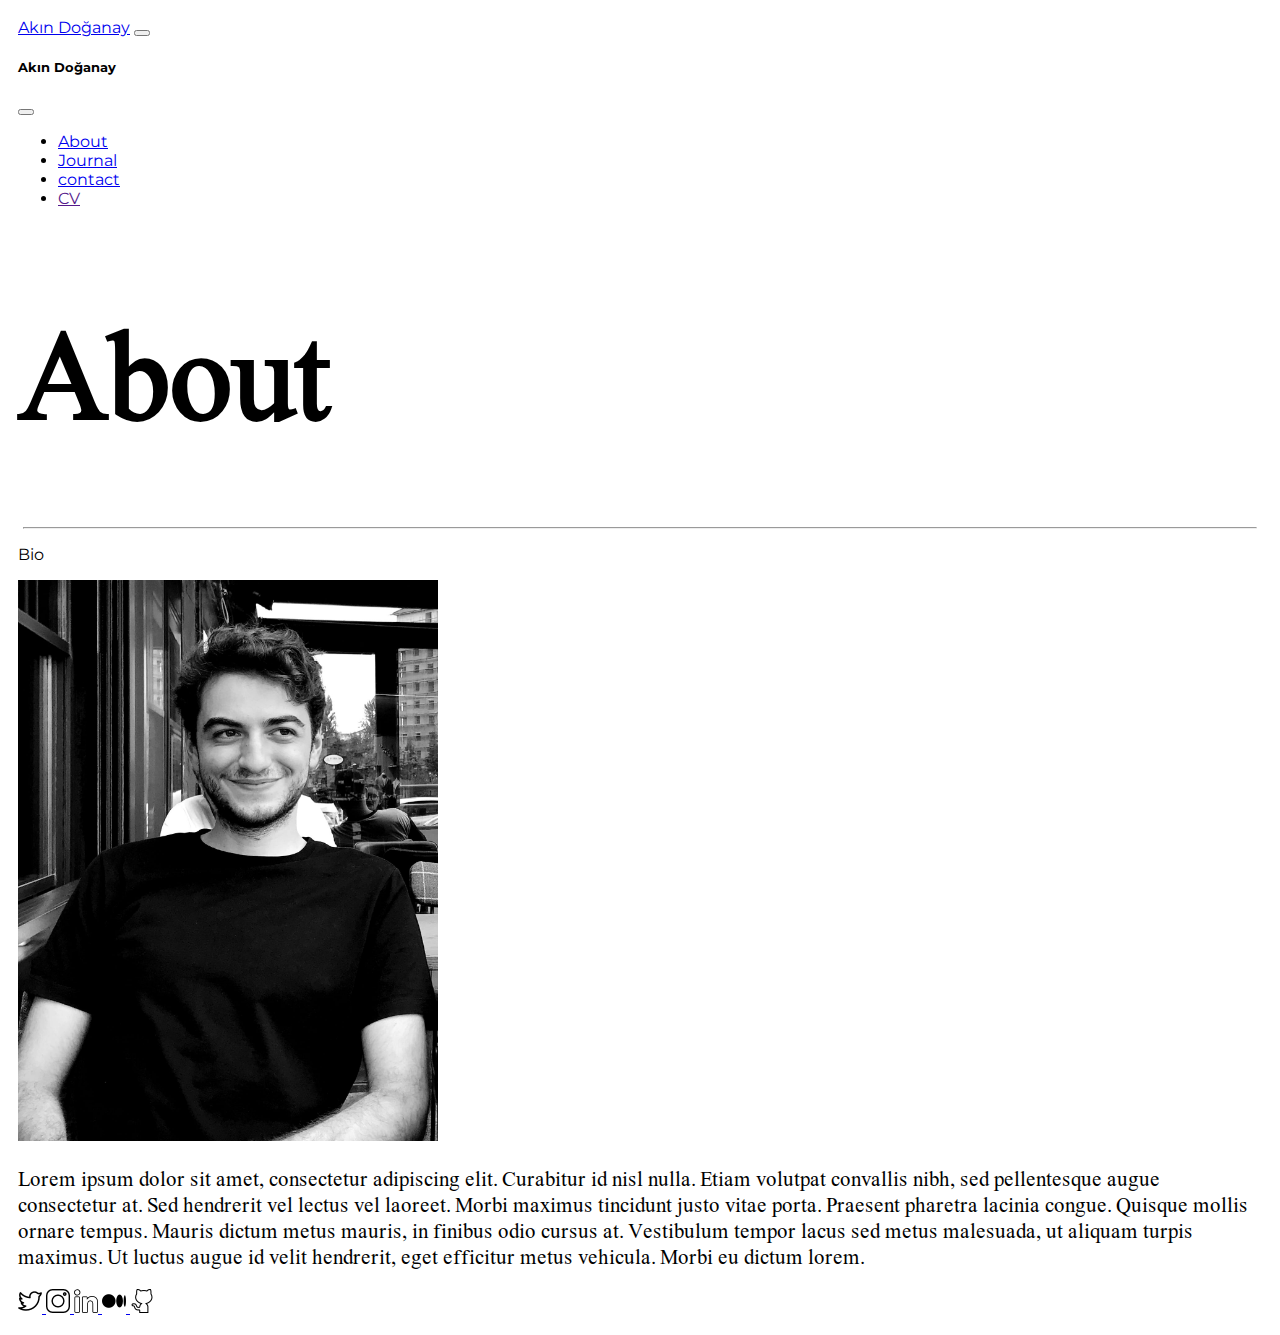
==== about.html @ b0e1088b "add initial files" ====
<!DOCTYPE html>
<html lang="en" dir="ltr">

<head>
  <meta charset="utf-8">
  <title>Akın Doğanay</title>
  <link rel="stylesheet" href="styles.css">
  <link href="https://cdn.jsdelivr.net/npm/bootstrap@5.2.0-beta1/dist/css/bootstrap.min.css" rel="stylesheet" integrity="sha384-0evHe/X+R7YkIZDRvuzKMRqM+OrBnVFBL6DOitfPri4tjfHxaWutUpFmBp4vmVor" crossorigin="anonymous">
  <script src="https://cdn.jsdelivr.net/npm/bootstrap@5.2.0-beta1/dist/js/bootstrap.bundle.min.js" integrity="sha384-pprn3073KE6tl6bjs2QrFaJGz5/SUsLqktiwsUTF55Jfv3qYSDhgCecCxMW52nD2" crossorigin="anonymous"></script>
  <link rel="preconnect" href="https://fonts.googleapis.com">
  <link rel="preconnect" href="https://fonts.gstatic.com" crossorigin>
  <link href="https://fonts.googleapis.com/css2?family=Montserrat:wght@300&display=swap" rel="stylesheet">
  <link href="https://fonts.googleapis.com/css2?family=Nuosu+SIL&display=swap" rel="stylesheet">
<body>
  <nav class="navbar navbar-expand-md">
    <div class="container">
      <a class="navbar-brand btn btn-outline-dark border border-2 border-dark rounded-5" href="index.html">Akın Doğanay</a>
      <button class="navbar-toggler btn border border-2 border-dark rounded-5" type="button" data-bs-toggle="collapse" data-bs-target="#offcanvas" aria-controls="navbarNav" aria-expanded="false" aria-label="Toggle navigation">
        <span class="navbar-toggler-icon"></span>
      </button>
      <div class="offcanvas offcanvas-end" data-bs-scroll="true" tabindex="-1" id="offcanvas" aria-labelledby="offcanvasLabel">
        <div class="offcanvas-header">
          <h5 class="offcanvas-title" id="offcanvasLabel">Akın Doğanay</h5>
          <button class="navbar-toggler btn border border-2 border-dark rounded-5" type="button" data-bs-dismiss="offcanvas" data-bs-toggle="collapse" data-bs-target="#offcanvas" aria-controls="navbarNav" aria-expanded="false"
            aria-label="Toggle navigation">
            <span class="navbar-toggler-icon"></span>
          </button>
        </div>
        <div class="offcanvas-body">
          <ul class="navbar navbar-nav ms-auto">
            <li class="nav-item">
              <a class="btn btn-outline-dark border border-2 border-dark rounded-5" href="about.html" >About</a>
            </li>
            <li class="nav-item">
              <a class="btn btn-outline-dark border border-2 border-dark rounded-5" href="journal.html">Journal</a>
            </li>
            <li class="nav-item">
              <a class="btn btn-outline-dark border border-2 border-dark rounded-5" href="contact.html">contact</a>
            </li>
            <li class="nav-item">
              <a class="btn btn-outline-dark border border-2 border-dark rounded-5" href="">CV</a>
            </li>
          </ul>
        </div>
      </div>
    </div>
  </nav>
  <div class="row">
    <div class="col-md-6 m-4">
      <h1 class="title aboutTitle">About</h1>
    </div>
  </div>
  <hr>
  <div class="row">
    <div class="col-md-1">
      <p class="font1 text-center border border-2 border-dark rounded-5">Bio</p>
    </div>
  </div>
  <div class="row m-5">
    <div class="col-lg-4">
      <img class="about-image rounded-5" src="images/main/aboutImage.jpeg" alt="about-image">
    </div>
    <div class="col-lg-2">
    </div>
    <div class="col-lg-6 mt-5">
      <p class="title aboutText">Lorem ipsum dolor sit amet, consectetur adipiscing elit. Curabitur id nisl nulla. Etiam volutpat convallis nibh, sed pellentesque augue consectetur at. Sed hendrerit vel lectus vel laoreet. Morbi maximus tincidunt
        justo vitae porta.
        Praesent
        pharetra lacinia congue. Quisque mollis ornare tempus. Mauris dictum metus mauris, in finibus odio cursus at. Vestibulum tempor lacus sed metus malesuada, ut aliquam turpis maximus. Ut luctus augue id velit hendrerit, eget efficitur metus
        vehicula. Morbi eu dictum lorem.
      </p>
    </div>
  </div>
  <footer class=>
    <div class="text-center">
      <a class="btn btn-outline-secondary border border-2 border-dark rounded-5" href="https://twitter.com/panpukinus">
        <img src="images/main/twitter.png" alt="twitter">
      </a>
      <a class="btn btn-outline-secondary border border-2 border-dark rounded-5" href="https://www.instagram.com/abdgnay/">
        <img src="images/main/instagram.png" alt="instagram">
      </a>
      <a class="btn btn-outline-secondary border border-2 border-dark rounded-5" href="https://www.linkedin.com/in/abdullah-d-7a2164227/?locale=en_US">
        <img src="images/main/linkedin.png" alt="linkedin">
      </a>
      <a class="btn btn-outline-secondary border border-2 border-dark rounded-5" href="https://medium.com/@AAkinDoganay">
        <img src="images/main/medium.png" alt="medium">
      </a>
      <a class="btn btn-outline-secondary border border-2 border-dark rounded-5" href="https://github.com/abdullahdoganay">
        <img src="images/main/github.png" alt="gihub">
      </a>
    </div>
  </footer>
</body>
</html>
---- styles.css ----
body {
  padding: 10px;
}

.title-image {
  text-align: center;
  border-radius: 30px;
  width: 420px;
}

.selam {
  margin-top: 20px;
}

hr {
  margin: 5px;
}

.about-image {
  width: 420px;
}

.aboutTitle {
  font-size: 120px;
}

.title1 {
  font-size: 100px;
}

.journal-photos {
  width: 400px;
  border-radius: 30px;
}

.title2 {
  font-size: 80px;
  margin: 0;
  padding: 0;
}

.title3 {
  font-size: 60px;
}

.contactMail {
  margin-top: 170px;
  padding-bottom: 0;
  margin-bottom: 0;
  font-size: 20px;
}

.font1 {
  font-family: 'Montserrat', sans-serif;
}

.navbar {
  font-family: 'Montserrat', sans-serif;
}

.title {
  font-family: 'Nuosu SIL', serif;
}

.footerContact {
  font-family: 'Montserrat', sans-serif;
}

.aboutText {
  font-size: 20px;
}
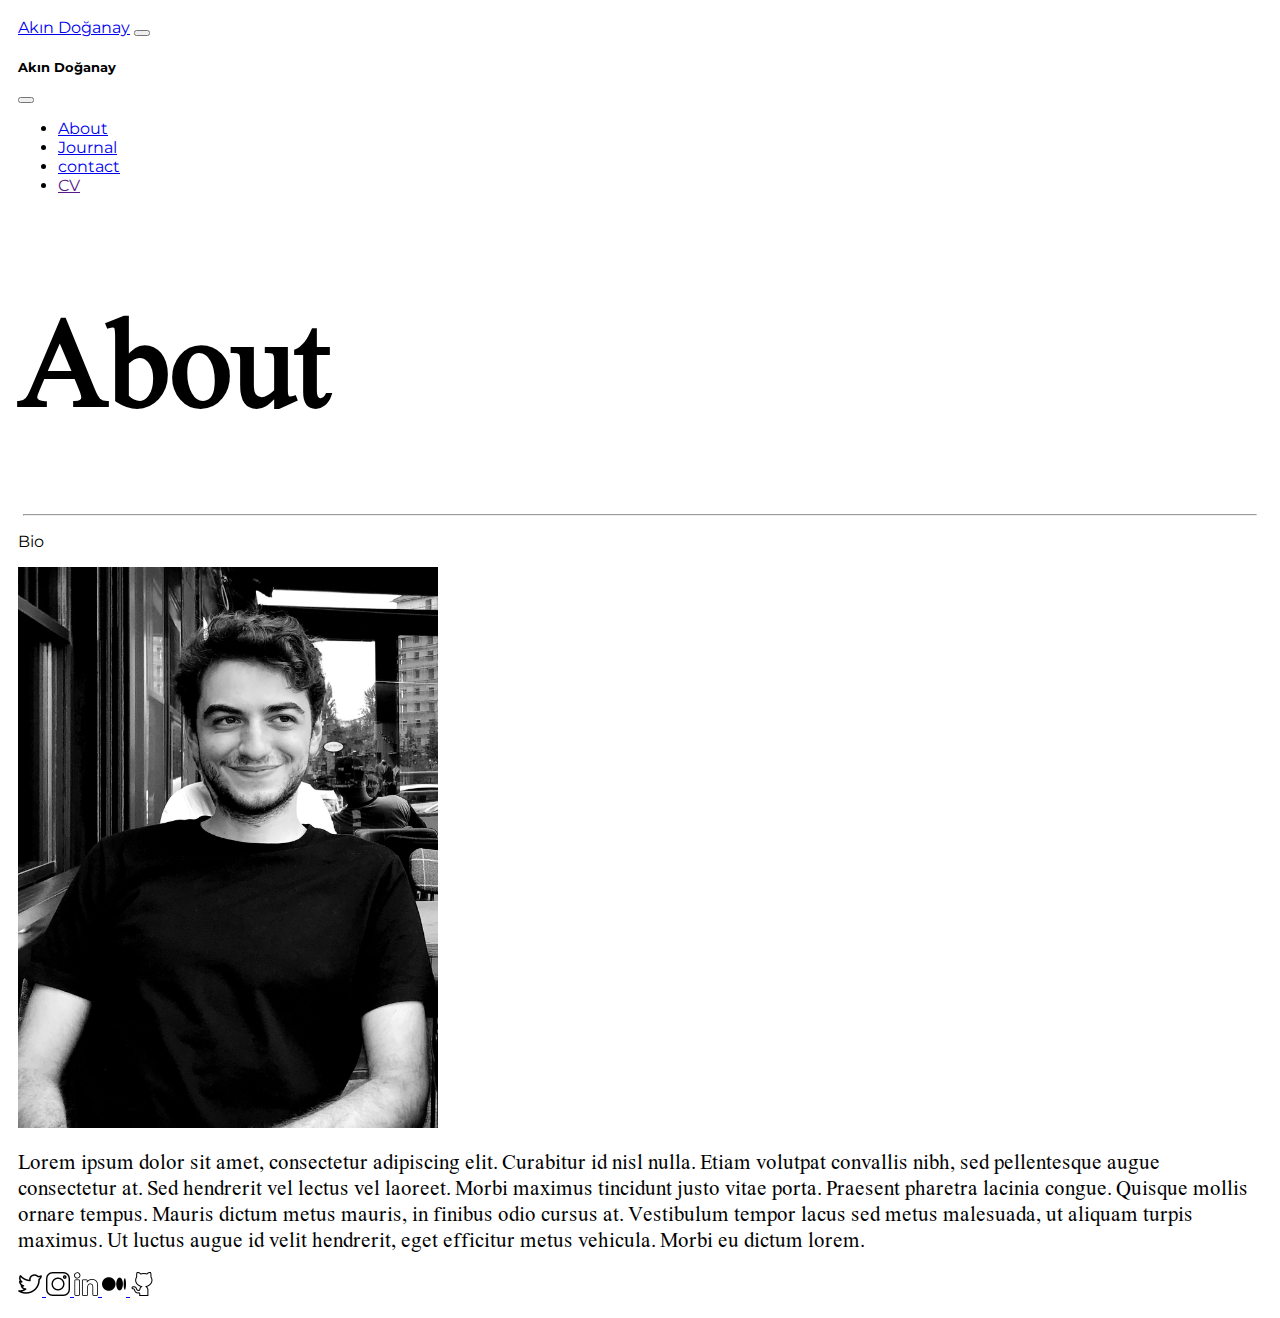
==== commit 0f161498: "Update about.html" ====
--- a/about.html
+++ b/about.html
@@ -1,4 +1,4 @@
-<!DOCTYPE html>
+
 <html lang="en" dir="ltr">
 
 <head>
@@ -12,7 +12,7 @@
   <link href="https://fonts.googleapis.com/css2?family=Montserrat:wght@300&display=swap" rel="stylesheet">
   <link href="https://fonts.googleapis.com/css2?family=Nuosu+SIL&display=swap" rel="stylesheet">
 <body>
-  <nav class="navbar navbar-expand-md">
+  <nav class="navbar navbar-expand-lg">
     <div class="container">
       <a class="navbar-brand btn btn-outline-dark border border-2 border-dark rounded-5" href="index.html">Akın Doğanay</a>
       <button class="navbar-toggler btn border border-2 border-dark rounded-5" type="button" data-bs-toggle="collapse" data-bs-target="#offcanvas" aria-controls="navbarNav" aria-expanded="false" aria-label="Toggle navigation">
@@ -46,13 +46,13 @@
     </div>
   </nav>
   <div class="row">
-    <div class="col-md-6 m-4">
+    <div class="col-lg-6 m-4">
       <h1 class="title aboutTitle">About</h1>
     </div>
   </div>
   <hr>
   <div class="row">
-    <div class="col-md-1">
+    <div class="col-lg-1">
       <p class="font1 text-center border border-2 border-dark rounded-5">Bio</p>
     </div>
   </div>
